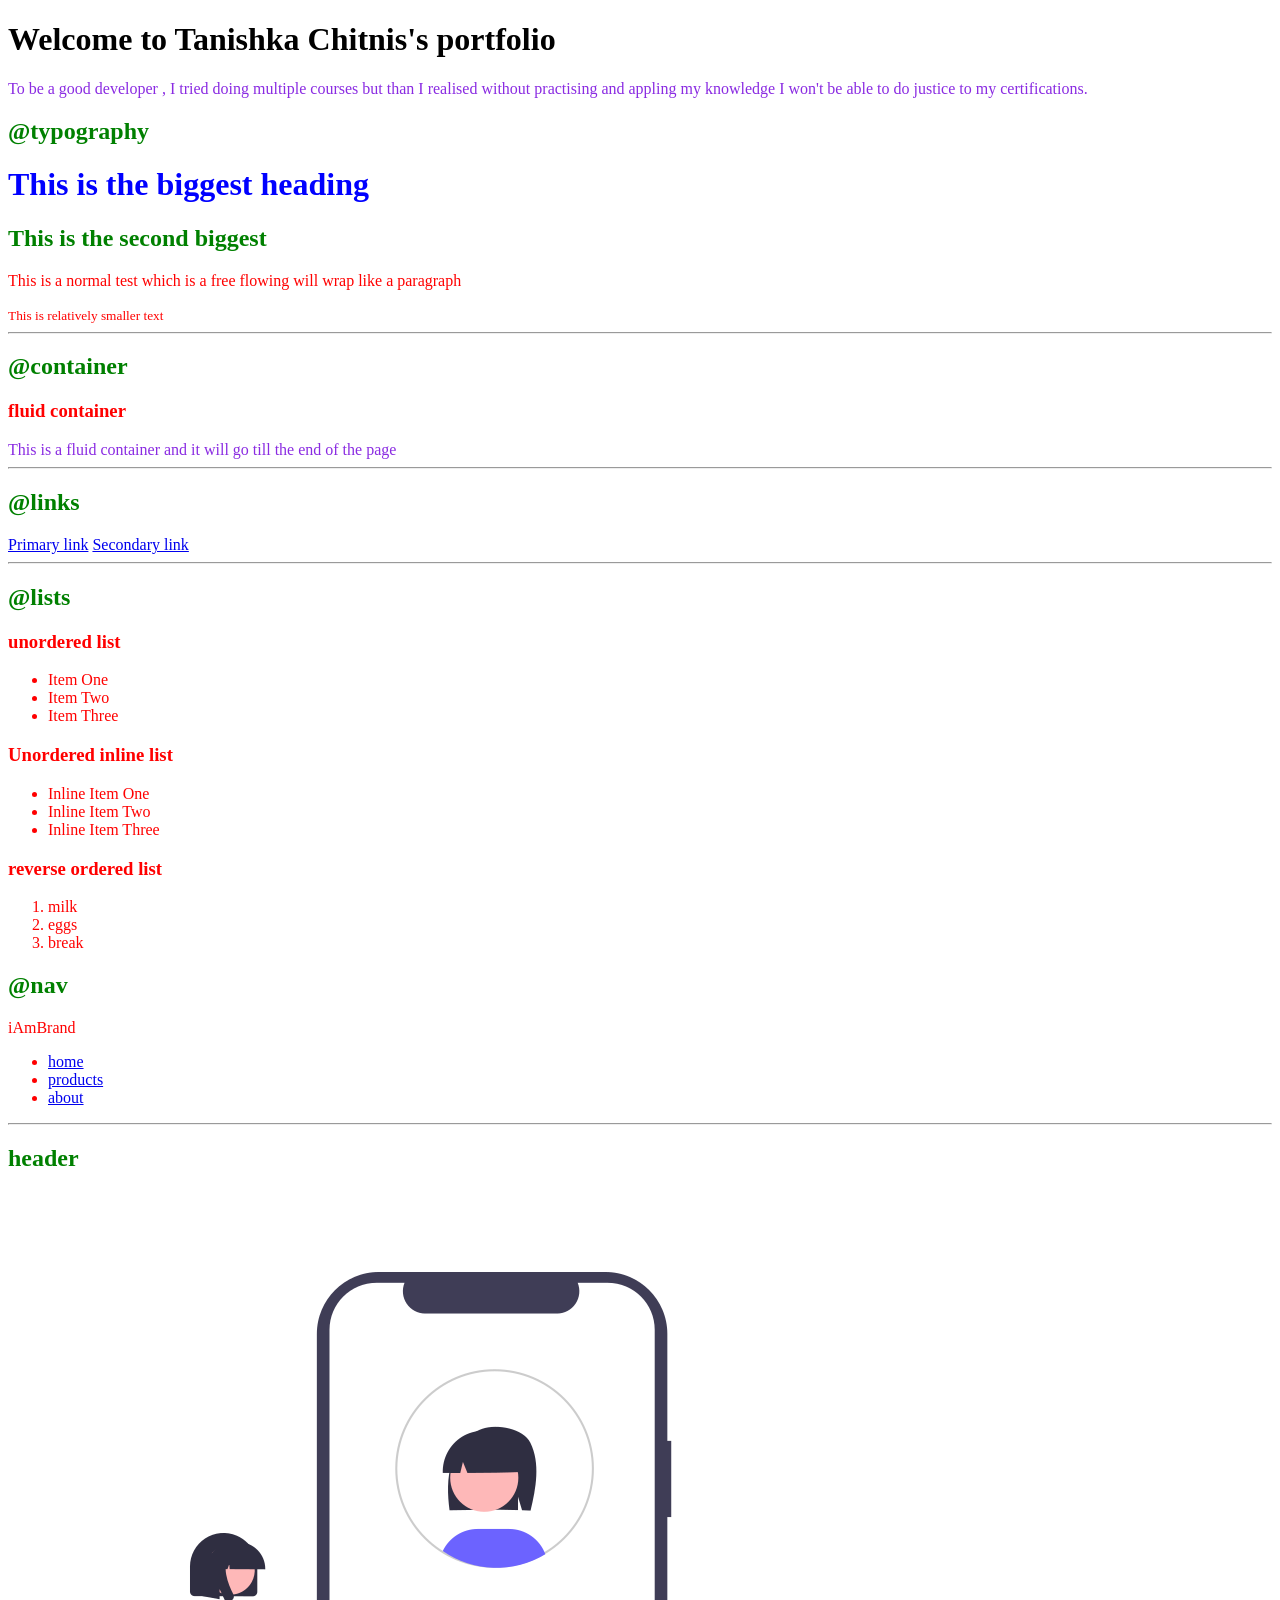
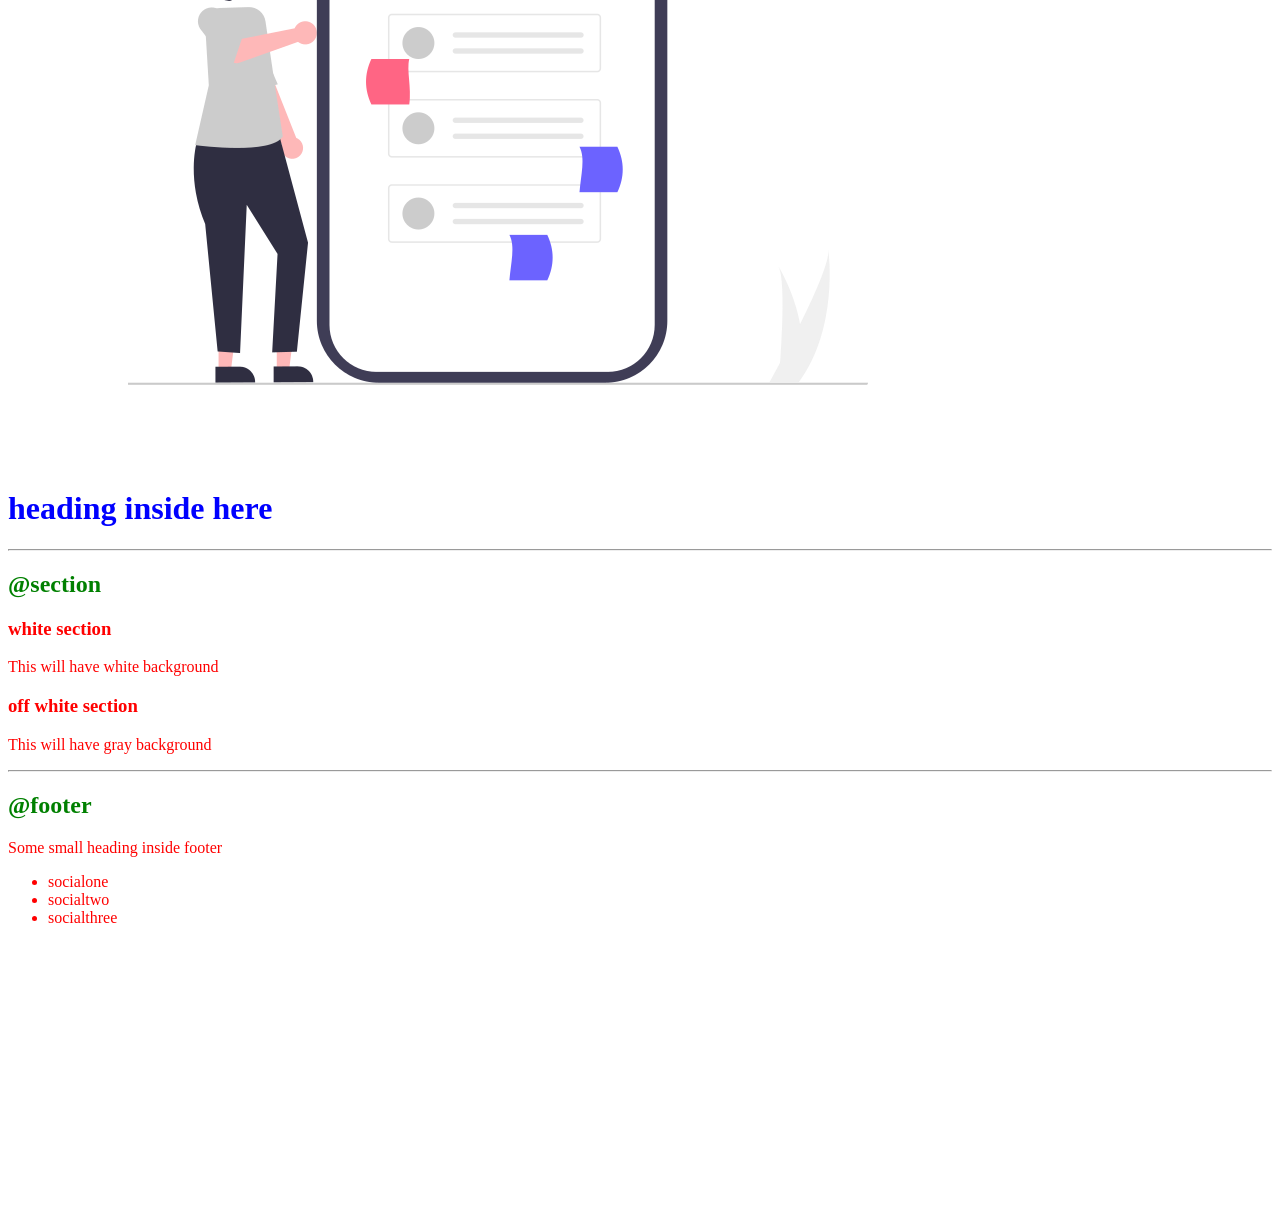
==== index.html @ 8d9c3772 "css and selectors" ====
<!DOCTYPE html>
<html lang="en">
<head>
    <meta charset="UTF-8">
    <meta http-equiv="X-UA-Compatible" content="IE=edge">
    <meta name="viewport" content="width=device-width, initial-scale=1.0">
    <title>Component Library</title>
    <link href="style.css" rel="stylesheet"/>
</head>
<body>
    <h1 id="lib-header"> <b>Welcome to Tanishka Chitnis's portfolio </b></h1>
    <p class="para"> To be a good developer , I tried doing multiple courses but than I realised without practising and appling 
        my knowledge I won't be able to do justice to my certifications.
    </p>
    <h2>@typography</h2>
    <h1>This is the biggest heading</h1>
    <h2>This is the second biggest</h2>
    <p> This is a normal test which is a free flowing will wrap like a paragraph   
    </p>
     <small> This is relatively smaller text</small>
    <hr>
    <h2>@container</h2>
    <h3>fluid container</h3>
    <div class="para"> This is a fluid container and it will go till the end of the page</div>
    <hr>
    <h2>@links</h2>
    <a href="/">Primary link</a>
    <a href="/">Secondary link</a>
    <hr>
    <h2>@lists</h2>
    <h3>unordered list</h3>
    <ul>
        <li>Item One</li>
        <li>Item Two</li>
        <li>Item Three</li>
    </ul>
    <h3>Unordered inline list</h3>
    <ul>
        <li>Inline Item One</li>
        <li>Inline Item Two</li>
        <li>Inline Item Three</li>
    </ul>
    <h3> reverse ordered list</h3>
    <ol>
        <li>milk</li>
        <li>eggs</li>
        <li>break</li>
    </ol>
</hr>
    <h2>@nav</h2>
    <nav>
        <div>iAmBrand</div>
        <ul>
            <li>
                <a href="/">home</a>
            </li>
            <li>
                <a href="/">products</a>
            </li>
            <li>
                <a href="/">about</a>
            </li>
        </ul>
    </nav>
    <hr>
    <h2> header</h2>
    <header>
        <img src="images/portfolio.png">
        <h1>heading inside here</h1>
    </header>
    <hr>
    <h2>@section</h2>
    <section>
        <h3>white section</h3>
         <p>This will have white background</p>     
    </section>
    <section>
        <h3>off white section</h3>
        <p> This will have gray background</p>
    </section>
    <hr>
    <h2>@footer</h2>
    <footer>
        <div> Some small heading inside footer</div>
        <ul>
            <li>socialone</li>
            <li>socialtwo</li>
            <li>socialthree</li>
        </ul>
    </footer>
<div style="height:30vh;">
</div>
    </body>
</html>
---- style.css ----
body{
    color:red;
}
h1{
   color:blue;
}
h2{
    color:green;
}
#lib-header
{
    color:black;
}
.para
{
    color:blueviolet;
}
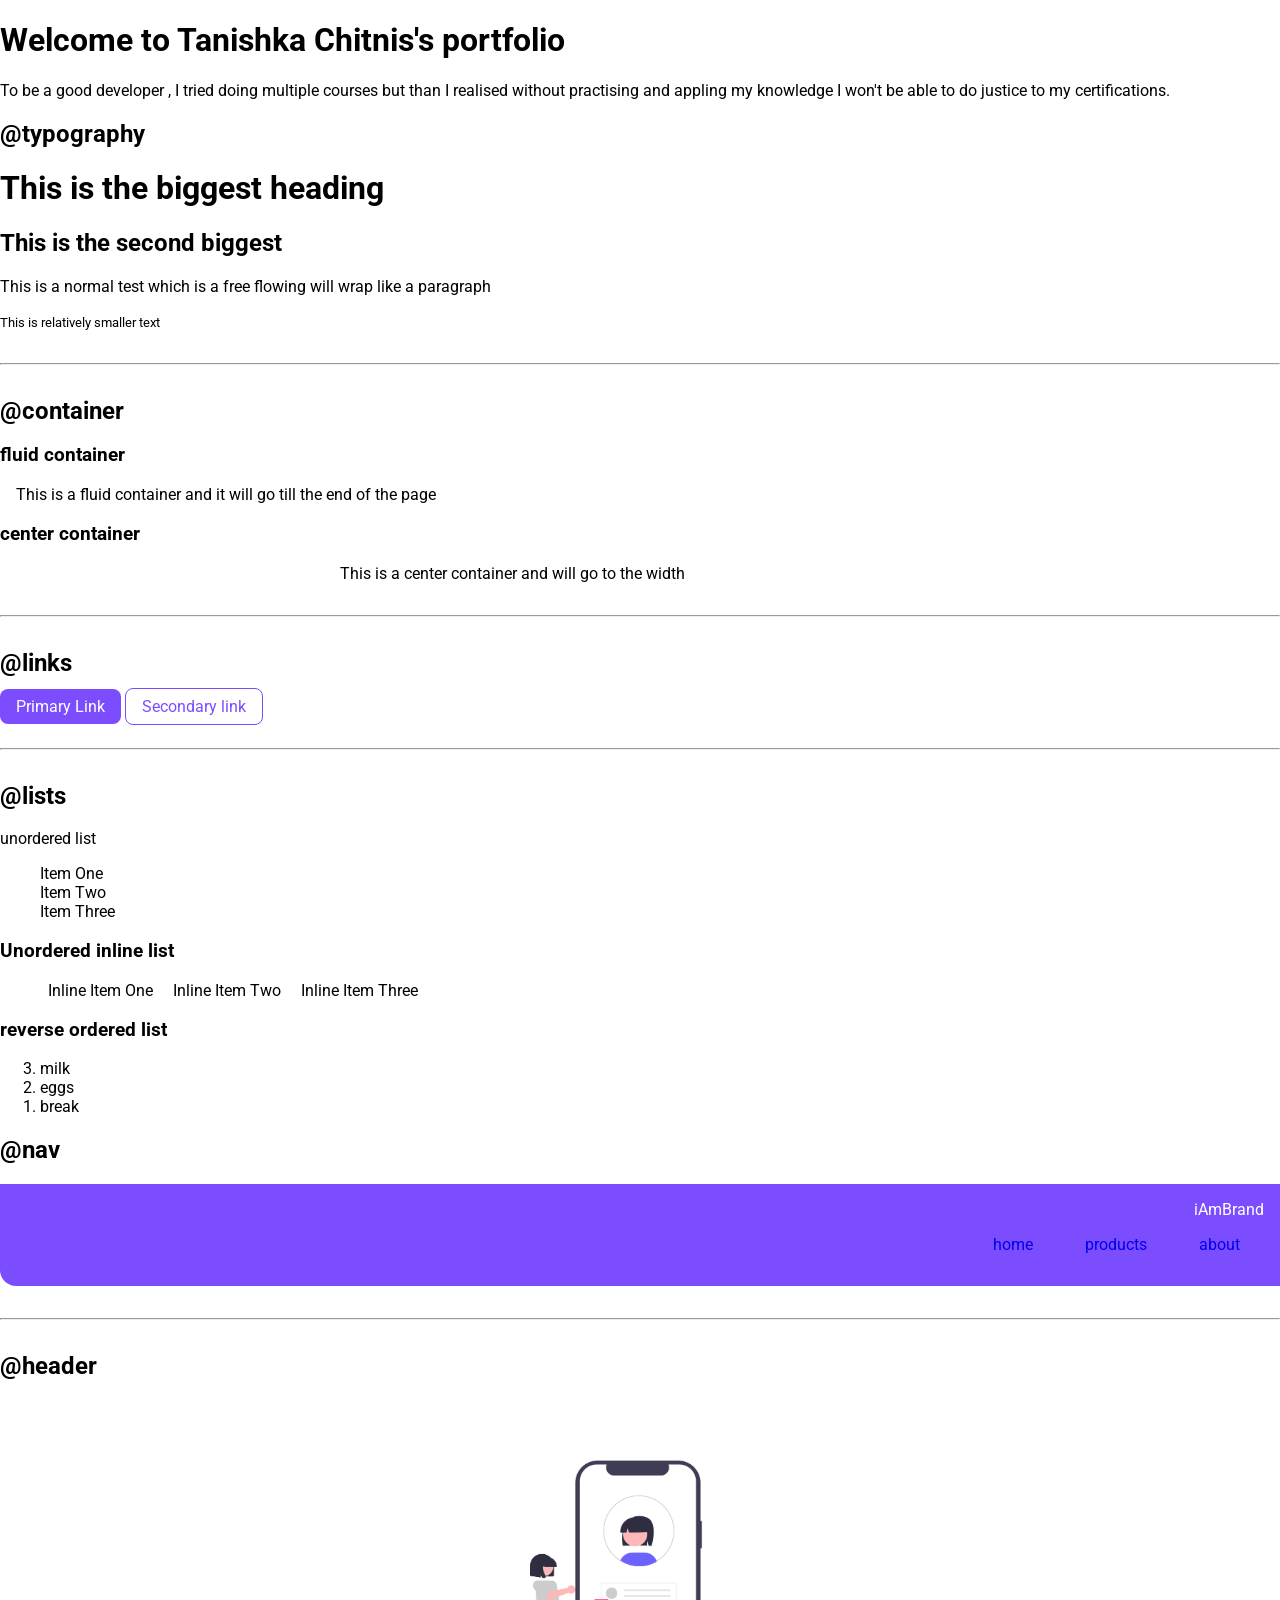
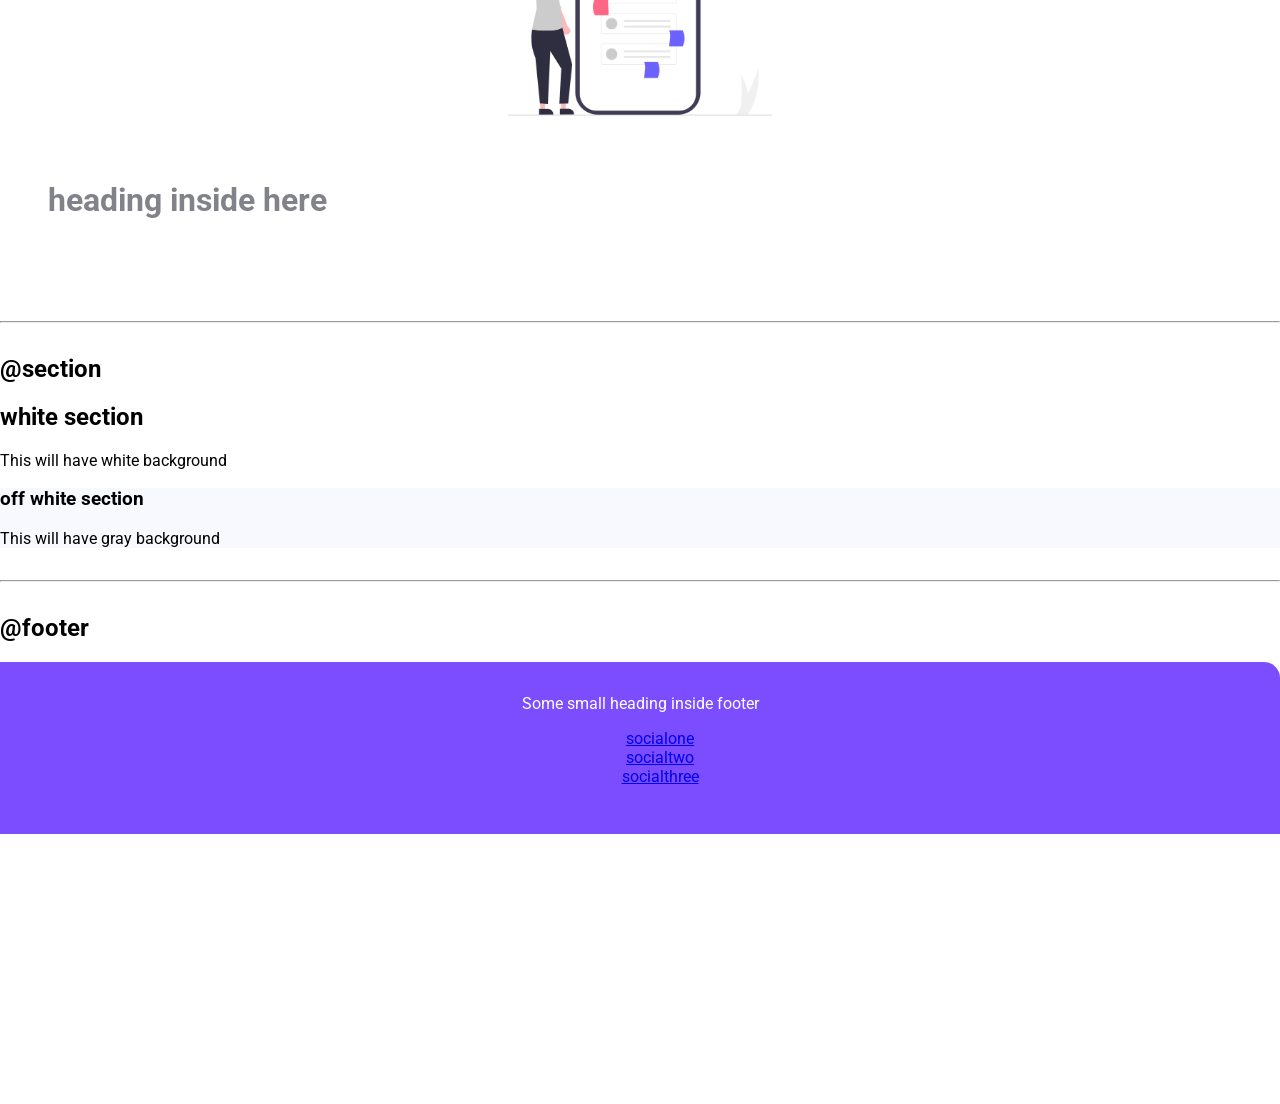
==== commit 1a44dfd1: "Links updated" ====
--- a/index.html
+++ b/index.html
@@ -21,71 +21,73 @@
     <hr>
     <h2>@container</h2>
     <h3>fluid container</h3>
-    <div class="para"> This is a fluid container and it will go till the end of the page</div>
+    <div class="container"> This is a fluid container and it will go till the end of the page</div>
+    <h3> center container</h3><div class=" container container-center"> This is a center container and will go to the width</div>
     <hr>
     <h2>@links</h2>
-    <a href="/">Primary link</a>
-    <a href="/">Secondary link</a>
+    <a class="link link-primary" href="/">Primary Link</a>
+    <a class="link link-secondary" href="/">Secondary link</a>
     <hr>
     <h2>@lists</h2>
-    <h3>unordered list</h3>
-    <ul>
+    <h3></h3>unordered list</h3>
+    <ul class="list-non-bullet">
         <li>Item One</li>
         <li>Item Two</li>
         <li>Item Three</li>
     </ul>
     <h3>Unordered inline list</h3>
-    <ul>
-        <li>Inline Item One</li>
-        <li>Inline Item Two</li>
-        <li>Inline Item Three</li>
+    <ul class="list-non-bullet">
+        <li class="list-item-inline">Inline Item One</li>
+        <li class="list-item-inline">Inline Item Two</li>
+        <li class="list-item-inline">Inline Item Three</li>
     </ul>
     <h3> reverse ordered list</h3>
-    <ol>
+    <ol reversed>
         <li>milk</li>
         <li>eggs</li>
         <li>break</li>
     </ol>
 </hr>
     <h2>@nav</h2>
-    <nav>
-        <div>iAmBrand</div>
-        <ul>
-            <li>
-                <a href="/">home</a>
+    <nav class="navigation container">
+        <div class="nav-brand">iAmBrand</div>
+        <ul class="list-non-bullet nav-text">
+        <li class="list-item-inline">   <a class="link link-active" href="/">home</a>
             </li>
-            <li>
-                <a href="/">products</a>
+            <li class="list-item-inline">
+                <a class="link"href="/">products</a>
             </li>
-            <li>
-                <a href="/">about</a>
+            <li class="list-item-inline">
+                <a class="link" href="/">about</a>
             </li>
         </ul>
     </nav>
     <hr>
-    <h2> header</h2>
-    <header>
-        <img src="images/portfolio.png">
-        <h1>heading inside here</h1>
+    <h2>@header</h2>
+    <header class="hero">
+        <img class="hero-img" src="images/portfolio.png">
+        <h1 class="hero-heading">heading inside here</h1>
     </header>
     <hr>
     <h2>@section</h2>
-    <section>
-        <h3>white section</h3>
+    <section class="section">
+        <div class="container container-center"></div>
+        <h1>white section</h1>
          <p>This will have white background</p>     
     </section>
-    <section>
+    <section class="section ow">
+        <div class="container container-center"></div>
         <h3>off white section</h3>
         <p> This will have gray background</p>
     </section>
     <hr>
     <h2>@footer</h2>
-    <footer>
-        <div> Some small heading inside footer</div>
-        <ul>
-            <li>socialone</li>
-            <li>socialtwo</li>
-            <li>socialthree</li>
+    <footer class="footer">
+        <div class="footer-header"> Some small heading inside footer</div>
+        <ul class="social-links list-non-bullet">
+            <li><a href="/">socialone </a></li>
+            <li><a href="/">socialtwo </a></li>
+            <li><a href="/">socialthree </a></li>
         </ul>
     </footer>
 <div style="height:30vh;">
--- a/style.css
+++ b/style.css
@@ -1,17 +1,129 @@
-body{
-    color:red;
+ @import url('https://fonts.googleapis.com/css2?family=Roboto:ital@1&display=swap');
+ :root{
+     --primary-color:#7C4DFF;
+     --dark-gray:#82828A;
+     --off-white:#f8f8ff;
+ }
+ body{
+      font-family: 'Roboto', 
+      sans-serif;
+      margin: 0px;
+ }
+ hr{
+    margin: 2rem 0rem;
+    
+ }
+/**container **/
+.container {
+    padding-left: 1rem;
+    padding-right: 1rem;
 }
-h1{
-   color:blue;
+
+.container-center {
+    max-width: 600px;
+    margin: auto;
 }
-h2{
-    color:green;
+/**link **/
+.link{
+    text-decoration:none;
+    padding: 0.5rem 1rem;
 }
-#lib-header
-{
-    color:black;
+.link-primary{
+    background-color:var(--primary-color);
+    border-radius: 00.5rem;
+    color:white;
 }
-.para
-{
-    color:blueviolet;
+.link-secondary{
+    color: var(--primary-color);
+    border-radius: 0.5rem;
+    border: 1px solid var(--primary-color);
+
+}    
+.list-non-bullet{
+    list-style: none;
+}
+.list-item-inline{
+    display: inline;
+    padding:0rem 0.5rem;
+}
+
+
+.navigation{
+    background-color: var(--primary-color);
+    color: white;
+    padding: 1rem;
+    border-bottom-left-radius: 1rem;
+}
+.navigation  .nav-brand{
+text-align: right;
+}
+.navigation.link{
+    color:white;
+}
+
+.navigation .nav-text{
+ text-align: right;
+}
+
+.navigation.link-active{
+font-weight: bold;
+}
+
+.hero{
+    padding: 2rem;
+}
+.hero .hero-img{
+    max-width: 350px;
+    display: block;
+    margin: auto;
+}
+.hero .hero-heading{
+ color:var(--dark-gray);
+ padding: 1rem;
+}
+
+.ow{
+    background-color: var(--off-white);
+}
+
+footer{
+    background-color: var(--primary-color);
+    padding: 2rem 0rem;
+    text-align: center;
+    color: white;
+    border-top-right-radius: 1rem;
+}
+
+.footer .link{
+    color:white
+}
+
+
+
+
+
+
+
+
+
+
+
+
+
+
+
+
+
+
+
+
+
+
+
+
+
+
+
+
+    font-weight: bold;
 }
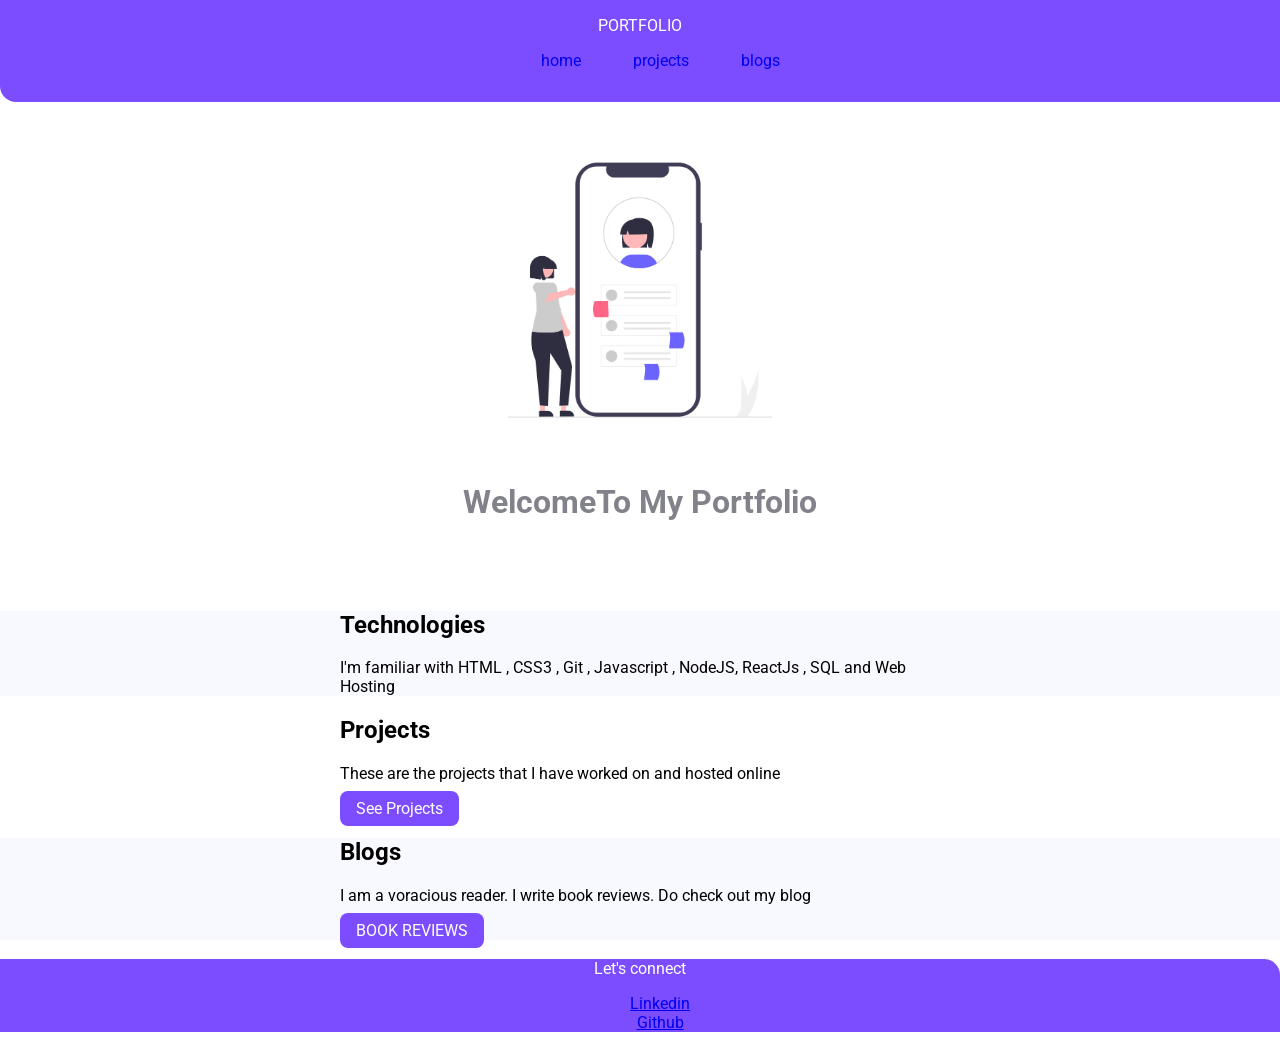
==== commit 5815392e: "done with the final stying" ====
--- a/index.html
+++ b/index.html
@@ -4,93 +4,56 @@
     <meta charset="UTF-8">
     <meta http-equiv="X-UA-Compatible" content="IE=edge">
     <meta name="viewport" content="width=device-width, initial-scale=1.0">
-    <title>Component Library</title>
-    <link href="style.css" rel="stylesheet"/>
+    <title>home | tanishkachitnis</title>
+    <link href="/style.css" rel="stylesheet"/>
 </head>
 <body>
-    <h1 id="lib-header"> <b>Welcome to Tanishka Chitnis's portfolio </b></h1>
-    <p class="para"> To be a good developer , I tried doing multiple courses but than I realised without practising and appling 
-        my knowledge I won't be able to do justice to my certifications.
-    </p>
-    <h2>@typography</h2>
-    <h1>This is the biggest heading</h1>
-    <h2>This is the second biggest</h2>
-    <p> This is a normal test which is a free flowing will wrap like a paragraph   
-    </p>
-     <small> This is relatively smaller text</small>
-    <hr>
-    <h2>@container</h2>
-    <h3>fluid container</h3>
-    <div class="container"> This is a fluid container and it will go till the end of the page</div>
-    <h3> center container</h3><div class=" container container-center"> This is a center container and will go to the width</div>
-    <hr>
-    <h2>@links</h2>
-    <a class="link link-primary" href="/">Primary Link</a>
-    <a class="link link-secondary" href="/">Secondary link</a>
-    <hr>
-    <h2>@lists</h2>
-    <h3></h3>unordered list</h3>
-    <ul class="list-non-bullet">
-        <li>Item One</li>
-        <li>Item Two</li>
-        <li>Item Three</li>
-    </ul>
-    <h3>Unordered inline list</h3>
-    <ul class="list-non-bullet">
-        <li class="list-item-inline">Inline Item One</li>
-        <li class="list-item-inline">Inline Item Two</li>
-        <li class="list-item-inline">Inline Item Three</li>
-    </ul>
-    <h3> reverse ordered list</h3>
-    <ol reversed>
-        <li>milk</li>
-        <li>eggs</li>
-        <li>break</li>
-    </ol>
-</hr>
-    <h2>@nav</h2>
     <nav class="navigation container">
-        <div class="nav-brand">iAmBrand</div>
+        <div class="nav-brand">PORTFOLIO</div>
         <ul class="list-non-bullet nav-text">
         <li class="list-item-inline">   <a class="link link-active" href="/">home</a>
             </li>
             <li class="list-item-inline">
-                <a class="link"href="/">products</a>
+                <a class="link"href="/">projects</a>
             </li>
             <li class="list-item-inline">
-                <a class="link" href="/">about</a>
+                <a class="link" href="/">blogs</a>
             </li>
         </ul>
     </nav>
-    <hr>
-    <h2>@header</h2>
     <header class="hero">
-        <img class="hero-img" src="images/portfolio.png">
-        <h1 class="hero-heading">heading inside here</h1>
+        <img class="hero-img" src="/images/portfolio.png">
+        <h1 class="hero-heading">Welcome<span class="heading inverted">To My Portfolio</span></h1>
     </header>
-    <hr>
-    <h2>@section</h2>
-    <section class="section">
-        <div class="container container-center"></div>
-        <h1>white section</h1>
-         <p>This will have white background</p>     
+    <section class="section ow">
+        <div class="container container-center">
+        <h1>Technologies</h1>
+        <p> I'm familiar with HTML , CSS3 , Git , Javascript , NodeJS, ReactJs , SQL and Web Hosting </p>
+    </div>
+    </section>
+    <section class="section ">
+        <div class="container container-center">
+        <h1>Projects</h1>
+        <p> These are the projects that I have worked on and hosted online</p>
+        <a class="link link-primary" href="/"> See Projects</a>  
+    </div>
     </section>
     <section class="section ow">
-        <div class="container container-center"></div>
-        <h3>off white section</h3>
-        <p> This will have gray background</p>
+        <div class="container container-center">
+        <h1>Blogs</h1>
+         <p>I am a voracious reader. I write book reviews.
+            Do check out my blog </p>
+            <a  class="link link-primary" href="https://bookreviewtanishka.blogspot.com/" target="_blank"> BOOK REVIEWS</a>
+    </div>
     </section>
-    <hr>
-    <h2>@footer</h2>
+    <br>
     <footer class="footer">
-        <div class="footer-header"> Some small heading inside footer</div>
+        <div class="footer-header"> Let's connect</div>
         <ul class="social-links list-non-bullet">
-            <li><a href="/">socialone </a></li>
-            <li><a href="/">socialtwo </a></li>
-            <li><a href="/">socialthree </a></li>
+            <li><a href="https://www.linkedin.com/in/tanishka-chitnis-229b99183/"> Linkedin </a></li>
+            <li><a href="https://github.com/tanishkachitnis22">Github</a></li>
+        
         </ul>
     </footer>
-<div style="height:30vh;">
-</div>
-    </body>
+</body>
 </html>
--- a/style.css
+++ b/style.css
@@ -55,14 +55,14 @@
     border-bottom-left-radius: 1rem;
 }
 .navigation  .nav-brand{
-text-align: right;
+text-align: center;
 }
 .navigation.link{
     color:white;
 }
 
 .navigation .nav-text{
- text-align: right;
+ text-align: center;
 }
 
 .navigation.link-active{
@@ -76,10 +76,12 @@
     max-width: 350px;
     display: block;
     margin: auto;
+    text-align: center;
 }
 .hero .hero-heading{
  color:var(--dark-gray);
  padding: 1rem;
+ text-align: center;
 }
 
 .ow{
@@ -88,7 +90,7 @@
 
 footer{
     background-color: var(--primary-color);
-    padding: 2rem 0rem;
+    padding: 0rem 0rem;
     text-align: center;
     color: white;
     border-top-right-radius: 1rem;
